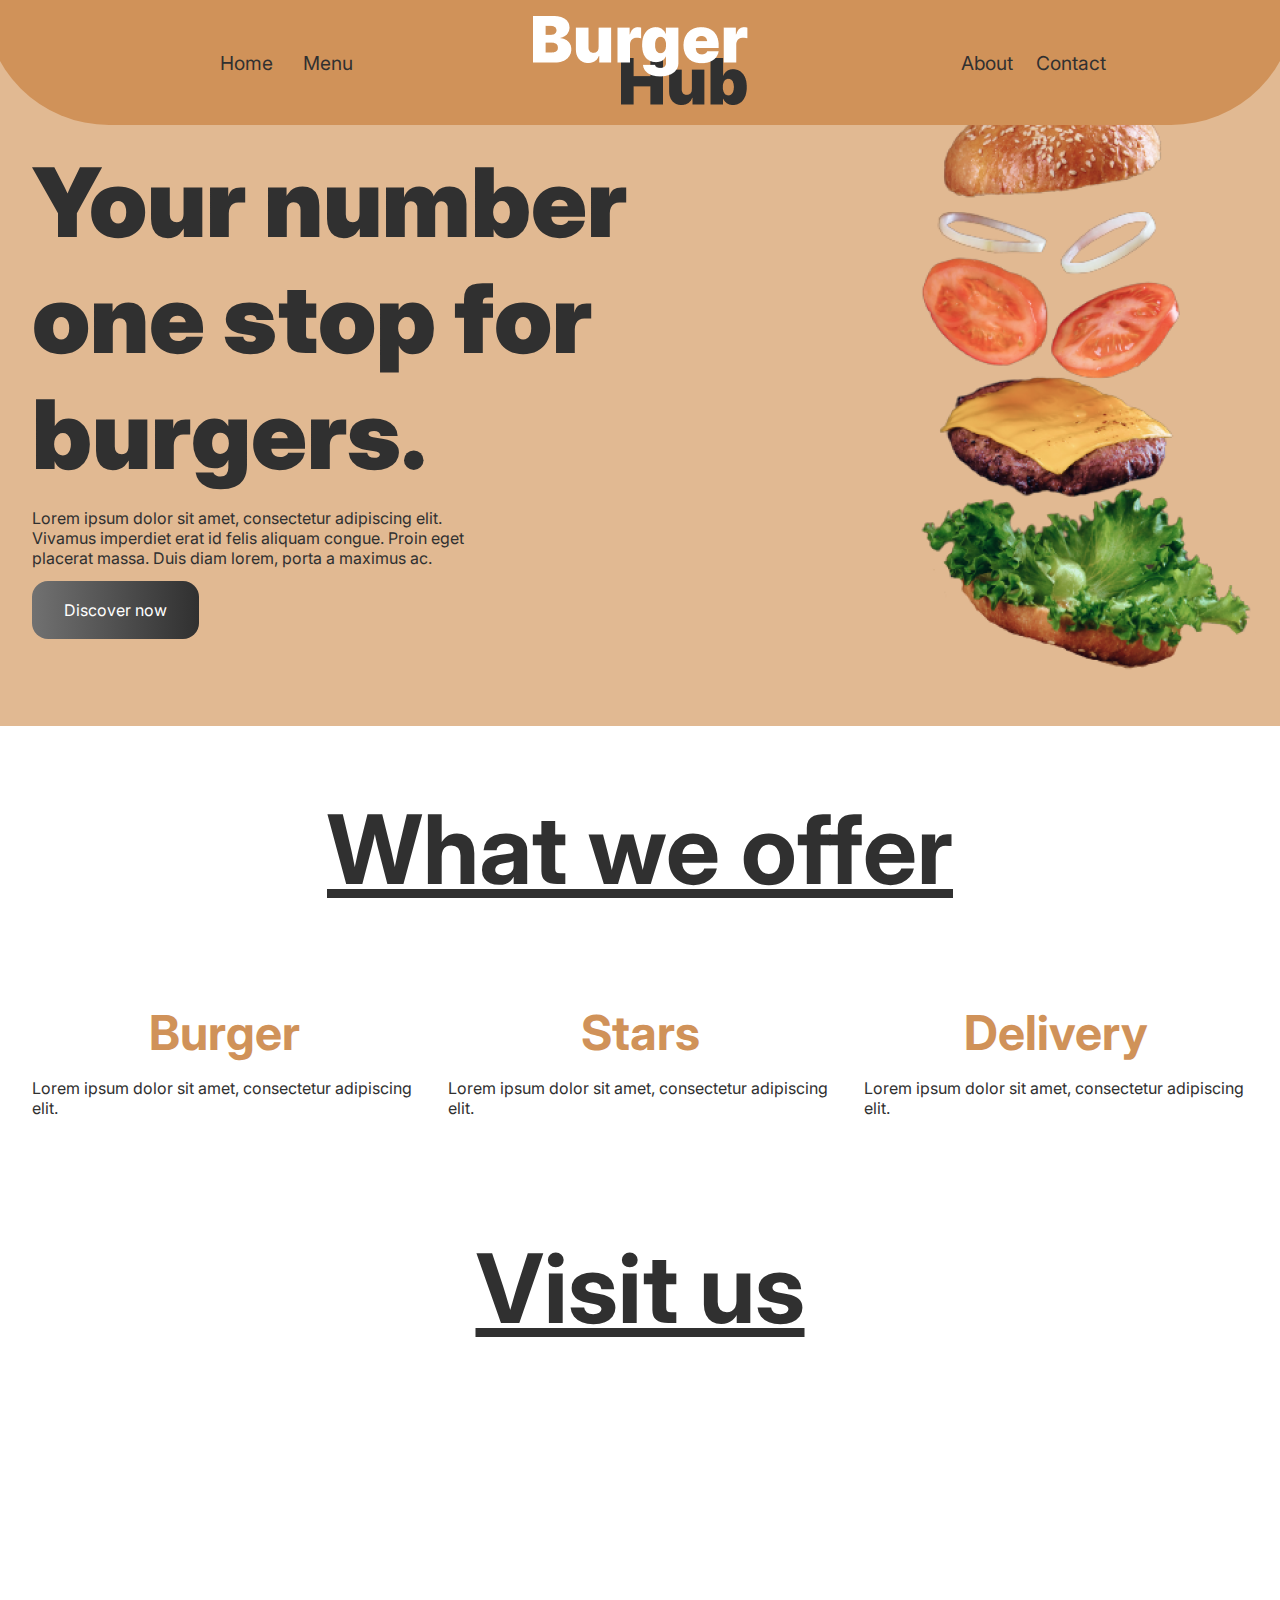
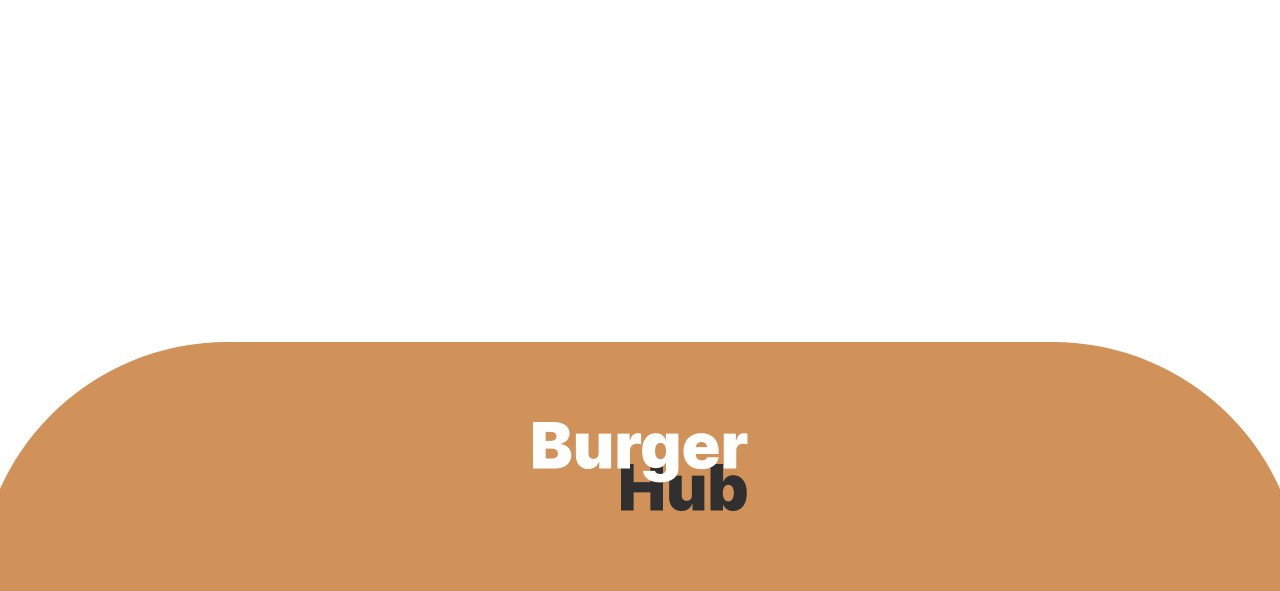
==== index.html @ f45d95c7 "inital commit" ====
<!DOCTYPE html>
<html lang="en">
<head>
  <meta charset="UTF-8">
  <meta http-equiv="X-UA-Compatible" content="IE=edge">
  <meta name="viewport" content="width=device-width, initial-scale=1.0">
  <link rel="stylesheet" href="assets/css/styles.css">
  <link rel="stylesheet" href="https://cdnjs.cloudflare.com/ajax/libs/font-awesome/6.2.0/css/all.min.css" integrity="sha512-xh6O/CkQoPOWDdYTDqeRdPCVd1SpvCA9XXcUnZS2FmJNp1coAFzvtCN9BmamE+4aHK8yyUHUSCcJHgXloTyT2A==" crossorigin="anonymous" referrerpolicy="no-referrer" />
  <title>Burgerhub</title>
</head>
<body>
  <!-- BEGIN Nav -->
  <nav>
    <ul class="nav-links">
      <li><a href="index.html">Home</a></li>
      <li><a href="menu.html">Menu</a></li>
    </ul>
    <div class="logo">
      <a href="/"><img src="assets/img/Logo.png" alt="Burger Hub"></a>
    </div>
    <ul class="nav-links">
      <li><a href="about.html">About</a></li>
      <li><a href="contact.html">Contact</a></li>
    </ul>
  </nav>
  <!-- END Nav -->

  <div class="body">
    <div class="hero">
      <div class="text">
        <h1>Your number one stop for burgers.</h1>
        <p>Lorem ipsum dolor sit amet, consectetur adipiscing elit. Vivamus imperdiet erat id felis aliquam congue. Proin eget placerat massa. Duis diam lorem, porta a maximus ac.</p>
        <a href="menu.html" class="btn">Discover now <i class="fa-solid fa-arrow-right"></i></a>
      </div>
      <div class="image">
        <img src="assets/img/hero.png" alt="hero">
      </div>
    </div>

    <div class="what-we-offer">
      <h1 class="title">What we offer</h1>

      <div class="items">
        <div class="item">
          <i class="fa-solid fa-burger"></i>
          <h2>Burger</h2>
          <p>Lorem ipsum dolor sit amet, consectetur adipiscing elit.</p>
        </div>
        <div class="item">
          <i class="fa-solid fa-star"></i>
          <h2>Stars</h2>
          <p>Lorem ipsum dolor sit amet, consectetur adipiscing elit.</p>
        </div>
        <div class="item">
          <i class="fa-solid fa-parachute-box"></i>
          <h2>Delivery</h2>
          <p>Lorem ipsum dolor sit amet, consectetur adipiscing elit.</p>
        </div>
      </div>
    </div>
    <div class="visit-us">
      <h1 class="title">Visit us</h1>
      <div class="mapouter">
        <div class="gmap_canvas">
          <iframe width="100%" height="500" id="gmap_canvas" src="https://maps.google.com/maps?q=2880%20Broadway,%20New%20York&t=k&z=19&ie=UTF8&iwloc=&output=embed" frameborder="0" scrolling="no" marginheight="0" marginwidth="0"></iframe>
        </div>
      </div>
    </div>
  </div>

  <footer>
    <img src="assets/img/Logo.png" alt="logo">
  </footer>
</body>
</html>
---- assets/css/styles.css ----
@import url("https://fonts.googleapis.com/css2?family=Inter:wght@100;200;300;400;500;600;700;800;900&display=swap");
body {
  font-family: "Inter", sans-serif;
  font-size: 16px;
  color: #303030;
  margin: 0;
  padding: 0;
  box-sizing: border-box;
  width: 100%;
  height: 100%;
  display: flex;
  flex-direction: column;
  justify-content: flex-start;
  align-items: center;
}

nav {
  display: flex;
  flex-direction: row;
  justify-content: space-evenly;
  align-items: center;
  background-color: #D09259;
  padding: 1rem;
  border-radius: 0 0 10rem 10rem;
  position: fixed;
  width: 100%;
}
nav ul {
  display: flex;
  flex-direction: row;
  justify-content: space-evenly;
  align-items: center;
  list-style: none;
  width: 15%;
}
nav ul li a {
  text-decoration: none;
  color: #303030;
  font-weight: 400;
  font-size: 1.2rem;
}

.spacer {
  padding-top: 5%;
}

.btn {
  background: rgb(113, 113, 113);
  background: linear-gradient(90deg, rgb(113, 113, 113) 0%, rgb(48, 48, 48) 100%);
  padding: 1.2rem 2rem;
  border-radius: 1rem;
  color: #fff;
  text-decoration: none;
  transition: all 0.2s ease-in-out;
}
.btn:hover {
  padding: 1.2rem 2.5rem;
}

.hero {
  padding-top: 6%;
  padding-bottom: 3%;
  background-color: #E1B992;
  display: flex;
  flex-direction: row;
  justify-content: space-between;
  align-items: center;
}
.hero .text {
  width: 50%;
  margin-left: 2rem;
}
.hero .text h1 {
  font-size: 96px;
  font-weight: 900;
  margin: 0;
}
.hero .text p {
  margin-bottom: 2rem;
  width: 70%;
}
.hero .image {
  width: 30%;
  display: flex;
  flex-direction: row;
  justify-content: center;
  align-items: center;
}

.title {
  width: auto;
  font-size: 96px;
  text-align: center;
  text-decoration: underline;
}

.what-we-offer .items {
  display: flex;
  flex-direction: row;
  justify-content: space-evenly;
  flex-wrap: wrap;
}
.what-we-offer .items .item {
  width: 30%;
  margin: 2rem 0;
  display: flex;
  flex-direction: column;
  justify-content: center;
  align-items: center;
}
.what-we-offer .items .item i {
  font-size: 8rem;
  color: #D09259;
}
.what-we-offer .items .item h2 {
  color: #D09259;
  font-size: 48px;
  font-weight: bold;
  margin: 0;
}

.mapouter {
  position: relative;
  text-align: right;
  height: 500px;
  width: 100%;
  margin-bottom: 2rem;
}

.gmap_canvas {
  overflow: hidden;
  background: none !important;
  height: 500px;
  width: 100%;
}

.menu .items {
  display: flex;
  flex-direction: row;
  justify-content: center;
  flex-wrap: wrap;
  gap: 1rem;
  margin-bottom: 1rem;
}
.menu .items .item {
  width: 15%;
  display: flex;
  flex-direction: column;
  justify-content: flex-start;
  align-items: center;
  background-color: #E1B992;
  padding: 1.3rem 1rem;
  border-radius: 1rem;
  box-shadow: 0 0 1rem rgba(0, 0, 0, 0.2);
}
.menu .items .item img {
  width: 100%;
  -o-object-fit: contain;
     object-fit: contain;
  border-radius: 0.5rem;
}
.menu .items .item h1 {
  font-size: 24px;
  font-weight: bold;
  margin: 0;
  margin-top: 1rem;
  text-align: center;
}
.menu .items .item h2 {
  font-size: 18px;
  font-weight: 300;
  margin: 0;
  margin-top: 1rem;
}
.menu .items .item p {
  margin: 0;
  margin-top: 1rem;
  text-align: center;
}

.about-us {
  margin-left: 10%;
  margin-right: 10%;
  margin-bottom: 5%;
}

.contact-us {
  display: flex;
  flex-direction: column;
  height: 40vh;
}
.contact-us .btn {
  display: flex;
  flex-direction: row;
  justify-content: space-between;
  align-items: center;
}

.contact-form form {
  display: flex;
  flex-direction: column;
  justify-content: space-evenly;
  align-items: center;
}
.contact-form form input {
  width: 100%;
  padding: 1rem;
  border-radius: 1rem;
  border: none;
  margin-bottom: 1rem;
  border: 1px solid #ccc;
}
.contact-form form textarea {
  width: 100%;
  padding: 1rem;
  border-radius: 1rem;
  border: none;
  margin-bottom: 1rem;
  border: 1px solid #ccc;
}
.contact-form form label {
  font-size: 1.2rem;
  font-weight: 400;
  margin-bottom: 1rem;
}
.contact-form form input[type=submit] {
  width: 100%;
  padding: 1rem;
  border-radius: 1rem;
  border: none;
  margin-bottom: 1rem;
  background-color: #D09259;
  color: #fff;
  font-size: 1.2rem;
  font-weight: 400;
  cursor: pointer;
  transition: all 0.2s ease-in-out;
}
.contact-form form input[type=submit]:hover {
  background-color: #E1B992;
}

footer {
  margin-top: 2rem;
  background-color: #D09259;
  padding: 5rem;
  width: 91%;
  margin: 0;
  border-radius: 20rem 20rem 0 0;
  display: flex;
  flex-direction: row;
  justify-content: center;
  align-items: center;
}/*# sourceMappingURL=styles.css.map */
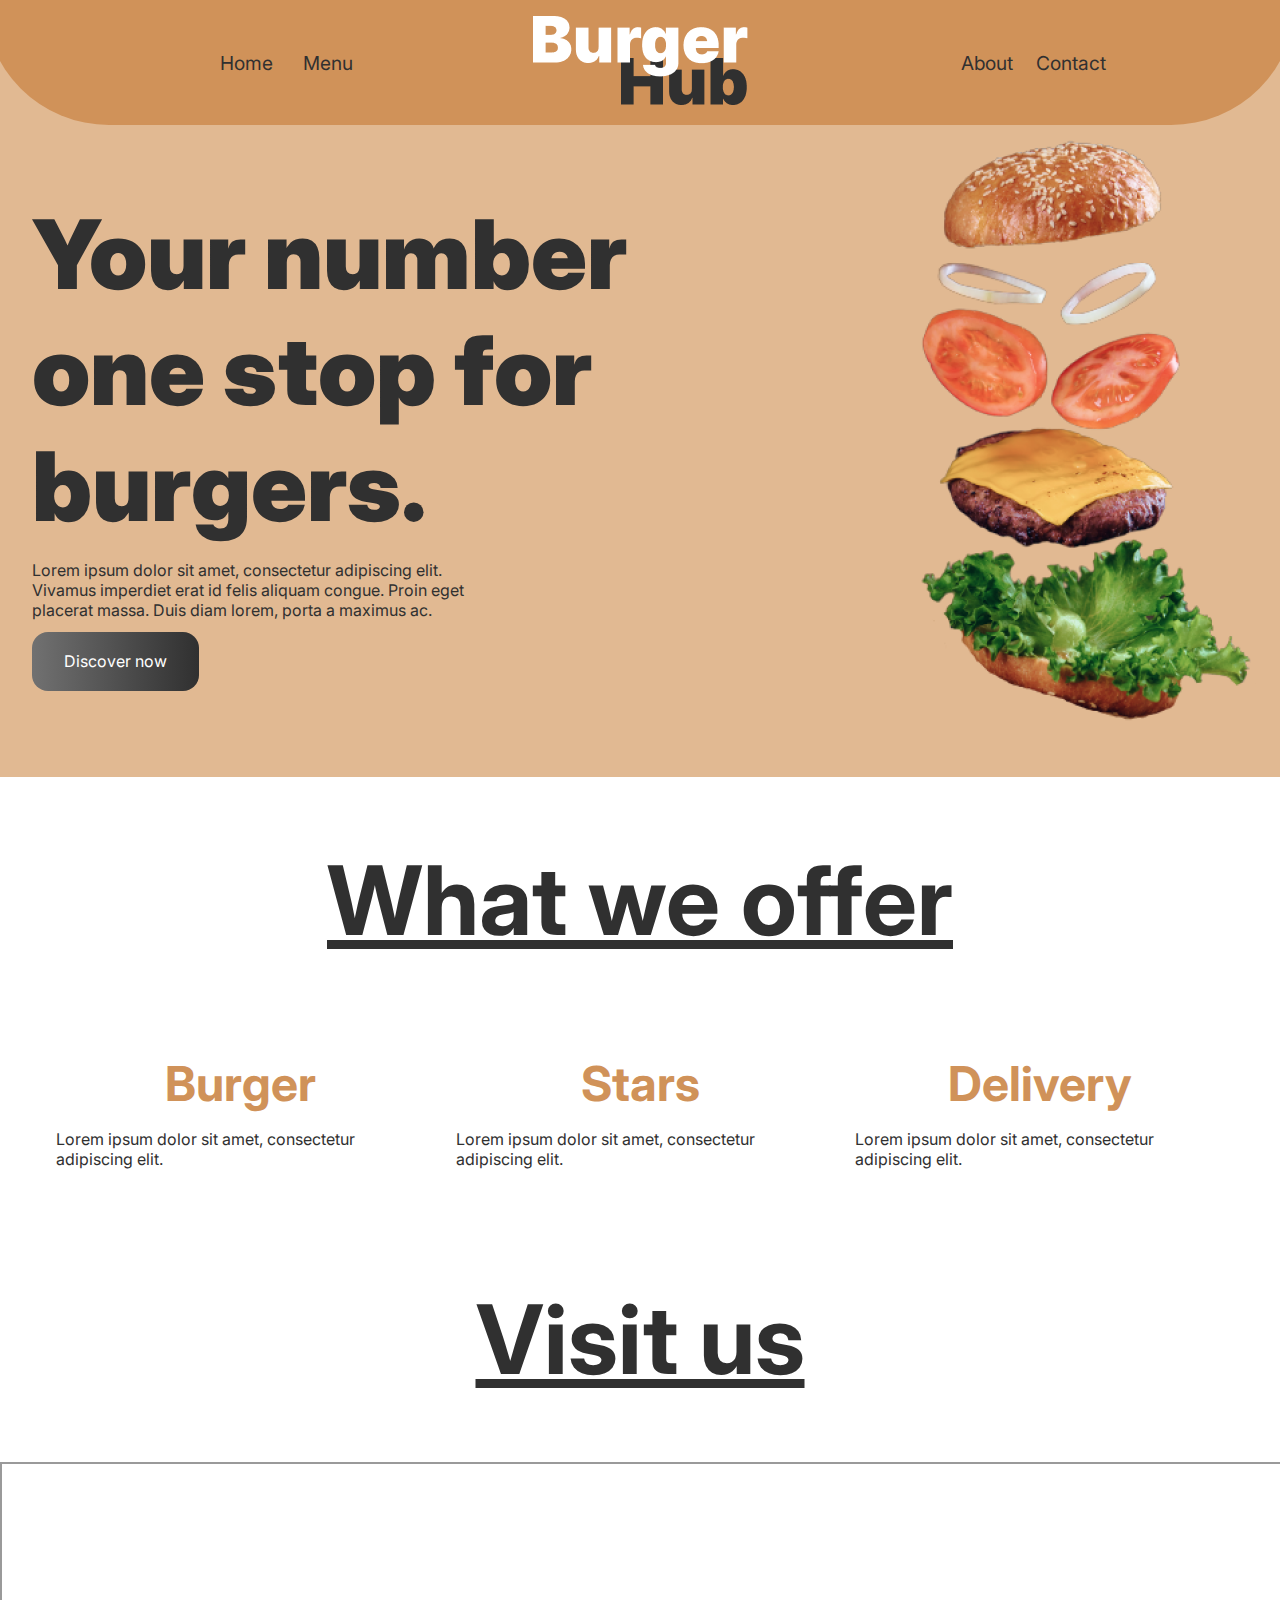
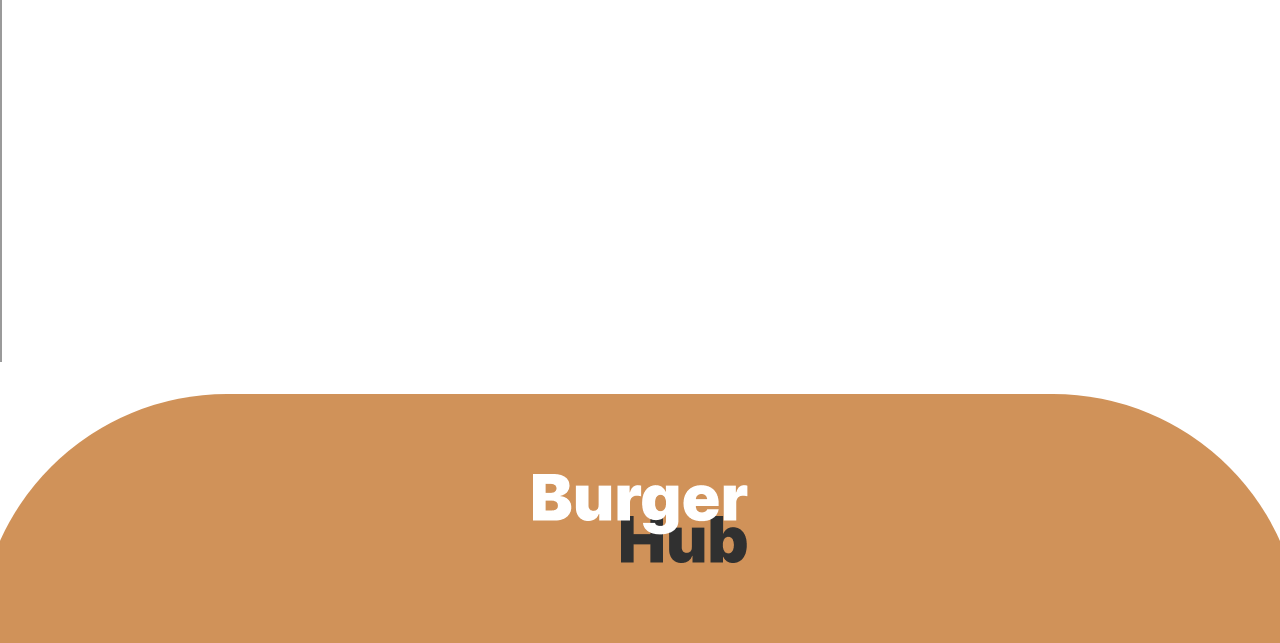
==== commit 4ba3e22d: "fixed validation errors" ====
--- a/index.html
+++ b/index.html
@@ -5,7 +5,7 @@
   <meta http-equiv="X-UA-Compatible" content="IE=edge">
   <meta name="viewport" content="width=device-width, initial-scale=1.0">
   <link rel="stylesheet" href="assets/css/styles.css">
-  <link rel="stylesheet" href="https://cdnjs.cloudflare.com/ajax/libs/font-awesome/6.2.0/css/all.min.css" integrity="sha512-xh6O/CkQoPOWDdYTDqeRdPCVd1SpvCA9XXcUnZS2FmJNp1coAFzvtCN9BmamE+4aHK8yyUHUSCcJHgXloTyT2A==" crossorigin="anonymous" referrerpolicy="no-referrer" />
+  <link rel="stylesheet" href="https://cdnjs.cloudflare.com/ajax/libs/font-awesome/6.2.0/css/all.min.css" integrity="sha512-xh6O/CkQoPOWDdYTDqeRdPCVd1SpvCA9XXcUnZS2FmJNp1coAFzvtCN9BmamE+4aHK8yyUHUSCcJHgXloTyT2A==" crossorigin="anonymous" referrerpolicy="no-referrer">
   <title>Burgerhub</title>
 </head>
 <body>
@@ -62,7 +62,7 @@
       <h1 class="title">Visit us</h1>
       <div class="mapouter">
         <div class="gmap_canvas">
-          <iframe width="100%" height="500" id="gmap_canvas" src="https://maps.google.com/maps?q=2880%20Broadway,%20New%20York&t=k&z=19&ie=UTF8&iwloc=&output=embed" frameborder="0" scrolling="no" marginheight="0" marginwidth="0"></iframe>
+          <iframe class="map-iframe" id="gmap_canvas" src="https://maps.google.com/maps?q=2880%20Broadway,%20New%20York&t=k&z=19&ie=UTF8&iwloc=&output=embed"></iframe>
         </div>
       </div>
     </div>
--- a/assets/css/styles.css
+++ b/assets/css/styles.css
@@ -12,6 +12,15 @@
   flex-direction: column;
   justify-content: flex-start;
   align-items: center;
+  overflow-x: hidden;
+}
+
+.body{
+  width: 100%;
+  display: flex;
+  flex-direction: column;
+  justify-content: center;
+  align-items: center;
 }
 
 nav {
@@ -58,8 +67,9 @@
 }
 
 .hero {
-  padding-top: 6%;
+  padding-top: 10%;
   padding-bottom: 3%;
+  width: 100%;
   background-color: #E1B992;
   display: flex;
   flex-direction: row;
@@ -119,6 +129,10 @@
   margin: 0;
 }
 
+.visit-us{
+  width: 100%;
+}
+
 .mapouter {
   position: relative;
   text-align: right;
@@ -134,6 +148,11 @@
   width: 100%;
 }
 
+.map-iframe{
+  width: 100%;
+  height: 500px;
+}
+
 .menu .items {
   display: flex;
   flex-direction: row;
@@ -187,6 +206,7 @@
 .contact-us {
   display: flex;
   flex-direction: column;
+  width: 50%;
   height: 40vh;
 }
 .contact-us .btn {
@@ -194,6 +214,11 @@
   flex-direction: row;
   justify-content: space-between;
   align-items: center;
+}
+
+.contact-form{
+  width: 50%;
+  margin-bottom: 10rem;
 }
 
 .contact-form form {
